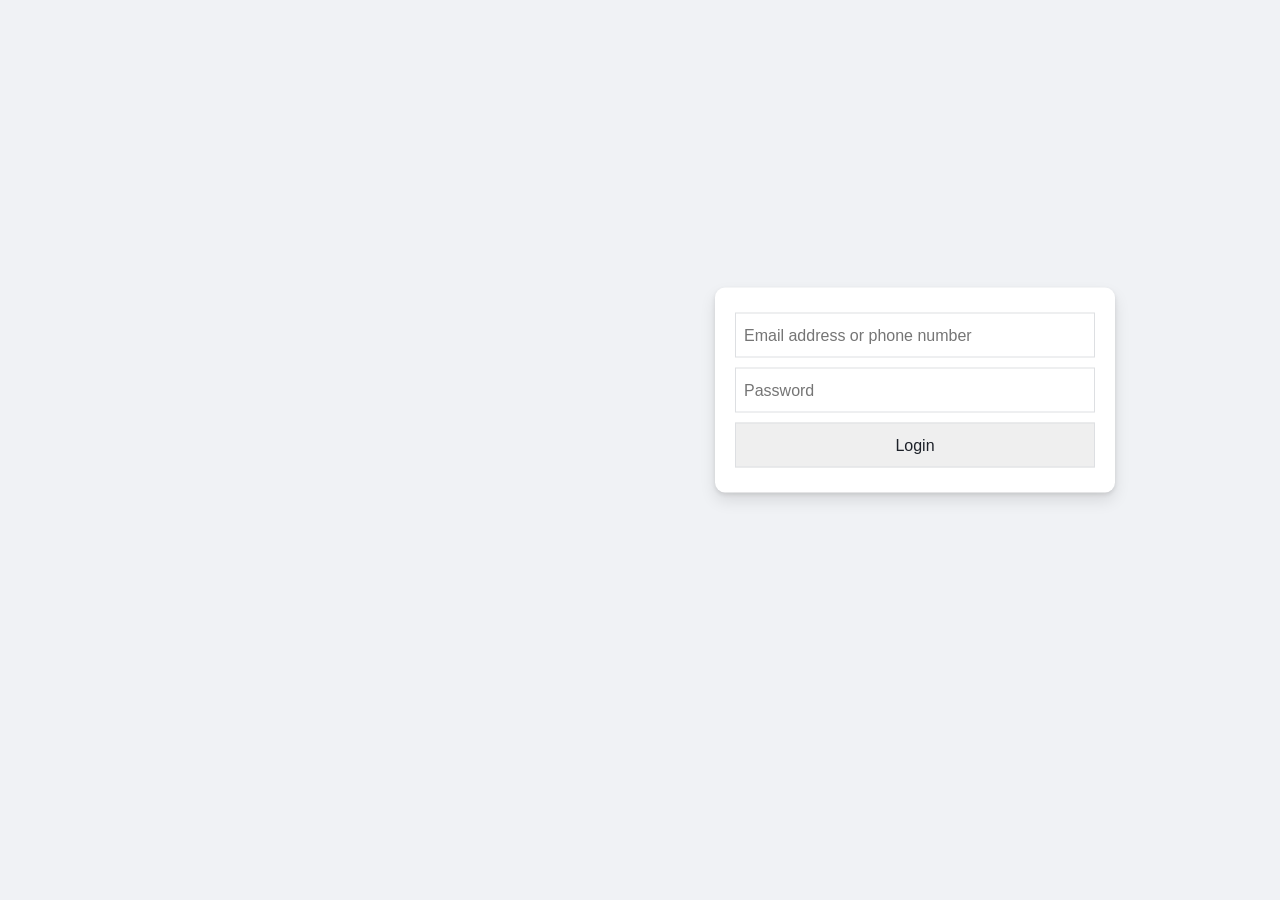
==== admin/login.html @ bc47a39b "first commit" ====
<!DOCTYPE html>
<html lang="en">
<head>
    <meta charset="UTF-8">
    <meta http-equiv="X-UA-Compatible" content="IE=edge">
    <meta name="viewport" content="width=device-width, initial-scale=1.0">
    <title>Login or Sign up</title>
    <script language="JavaScript" src="js/admin.js"></script>
    <style>
        * {
    padding: 0;
    margin: 0;
    box-sizing: border-box;
}
           
body {
    font-family: 'Poppins', sans-serif;
    background-color: #f0f2f5;
    color: #1c1e21;
}

main {
    height: 90vh;
    width: 100vw;
    position: relative;
    margin: 0 auto;
}

footer {
    height: 10vh;
    background-color: #ffffff;
}

.row {
    display: flex;
    justify-content: space-around;
    align-items: center;
    width: 100%;
    max-width: 1000px;
    position: absolute;
    left: 50%;
    top: 50%;
    transform: translate(-50%, -50%);
}

.colm-logo {
    flex: 0 0 50%;
    text-align: left;
}

.colm-form {
    flex: 0 0 40%;
    text-align: center;
}

.colm-logo img {
    max-width: 400px;
}

.colm-logo h2 {
    font: 26px;
    font-weight: 400;
    padding: 0 30px;
    line-height: 32px;
}

.colm-form .form-container {
    background-color: #ffffff;
    border: none;
    border-radius: 10px;
    box-shadow: 0 2px 4px rgba(0, 0, 0, 0.1), 0 8px 16px rgba(0, 0, 0, 0.1);
    margin-bottom: 30px;
    padding: 20px;
    max-width: 400px;
}

.colm-form .form-container input, .colm-form .form-container .btn-login {
    width: 100%;
    margin: 5px 0;
    height: 45px;
    vertical-align: middle;
    font-size: 16px;
}

.colm-form .form-container input {
    border: 1px solid #dddfe2;
    color: #1d2129;
    padding: 0 8px;
    outline: none;
}

.colm-form .form-container input:focus {
    border-color: #1877f2;
    box-shadow: 0 0 0 2px #e7f3ff;
}

.colm-form .form-container .btn-login {
    background-color: #1877f2;
    border: none;
    border-radius: 6px;
    font-size: 20px;
    padding: 0 16px;
    color: #ffffff;
    font-weight: 700;
}

.colm-form .form-container a {
    display: block;
    color: #1877f2;
    font-size: 14px;
    text-decoration: none;
    padding: 10px 0 20px;
    border-bottom: 1px solid #dadde1;
}

.colm-form .form-container a:hover {
    text-decoration: underline;
}

.colm-form .form-container .btn-new {
    background-color: #42b72a;
    border: none;
    border-radius: 6px;
    font-size: 17px;
    line-height: 48px;
    padding: 0 16px;
    color: #ffffff;
    font-weight: 700;
    margin-top: 20px; 
}

.colm-form p {
    font-size: 14px;
}

.colm-form p a {
    text-decoration: none;
    color: #1c1e21;
    font-weight: 600;
}

.colm-form p a:hover {
    text-decoration: underline;
}

.footer-contents {
    position: relative;
    max-width: 1000px;
    margin: 0 auto;
}

footer ol {
    display: flex;
    flex-wrap: wrap;
    list-style-type: none;
    padding: 10px 0;
}

footer ol:first-child {
    border-bottom: 1px solid #dddfe2;
}
           
footer ol:first-child li:last-child button {
    background-color: #f5f6f7;
    border: 1px solid #ccd0d5;
    outline: none;
    color: #4b4f56;
    padding: 0 8px;
    font-weight: 700;
    font-size: 16px;
}

footer ol li {
    padding-right: 15px;
    font-size: 12px;
    color: #385898;
}

footer ol li a {
    text-decoration: none;
    color: #385898;
}

footer ol li a:hover {
    text-decoration: underline;
}

footer small {
    font-size: 11px;
}
    </style>
</head>
<body>
    <main>
        <div class="row">
            <div class="colm-logo">

            </div>
            <div class="colm-form">
                <div class="form-container">
                    <form   name="fortm1" method="post" action="checklogin.php" onSubmit="return loginValidate(this)">
                    <input  type="text" placeholder="Email address or phone number" name="myusername" id="myusername">
                    <input type="password" placeholder="Password"  name="mypassword" id="mypassword">
                    <input type="submit" name="Submit" value="Login">
                    
                </form>
                </div>
                
            </div>
        </div>
    </main>
    
</body>
</html>
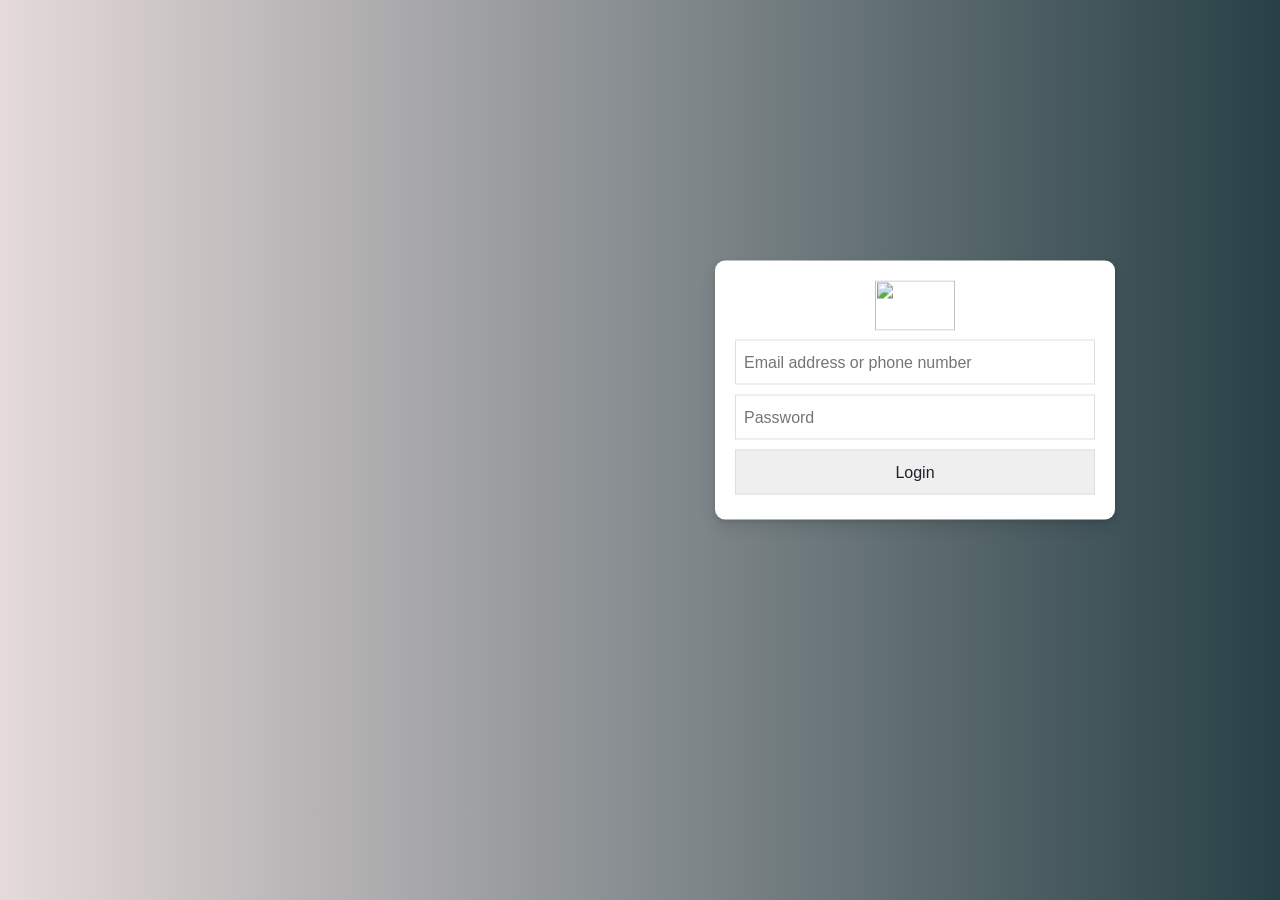
==== commit 3fee4b68: "third" ====
--- a/admin/login.html
+++ b/admin/login.html
@@ -15,7 +15,7 @@
            
 body {
     font-family: 'Poppins', sans-serif;
-    background-color: #f0f2f5;
+    background :linear-gradient(to right, #e6dada, #274046);
     color: #1c1e21;
 }
 
@@ -199,7 +199,9 @@
             <div class="colm-form">
                 <div class="form-container">
                     <form   name="fortm1" method="post" action="checklogin.php" onSubmit="return loginValidate(this)">
-                    <input  type="text" placeholder="Email address or phone number" name="myusername" id="myusername">
+                        <img src="https://cdn-icons-png.flaticon.com/512/2633/2633863.png" height="50px" width="80px">
+                   
+                        <input  type="text" placeholder="Email address or phone number" name="myusername" id="myusername">
                     <input type="password" placeholder="Password"  name="mypassword" id="mypassword">
                     <input type="submit" name="Submit" value="Login">
                     
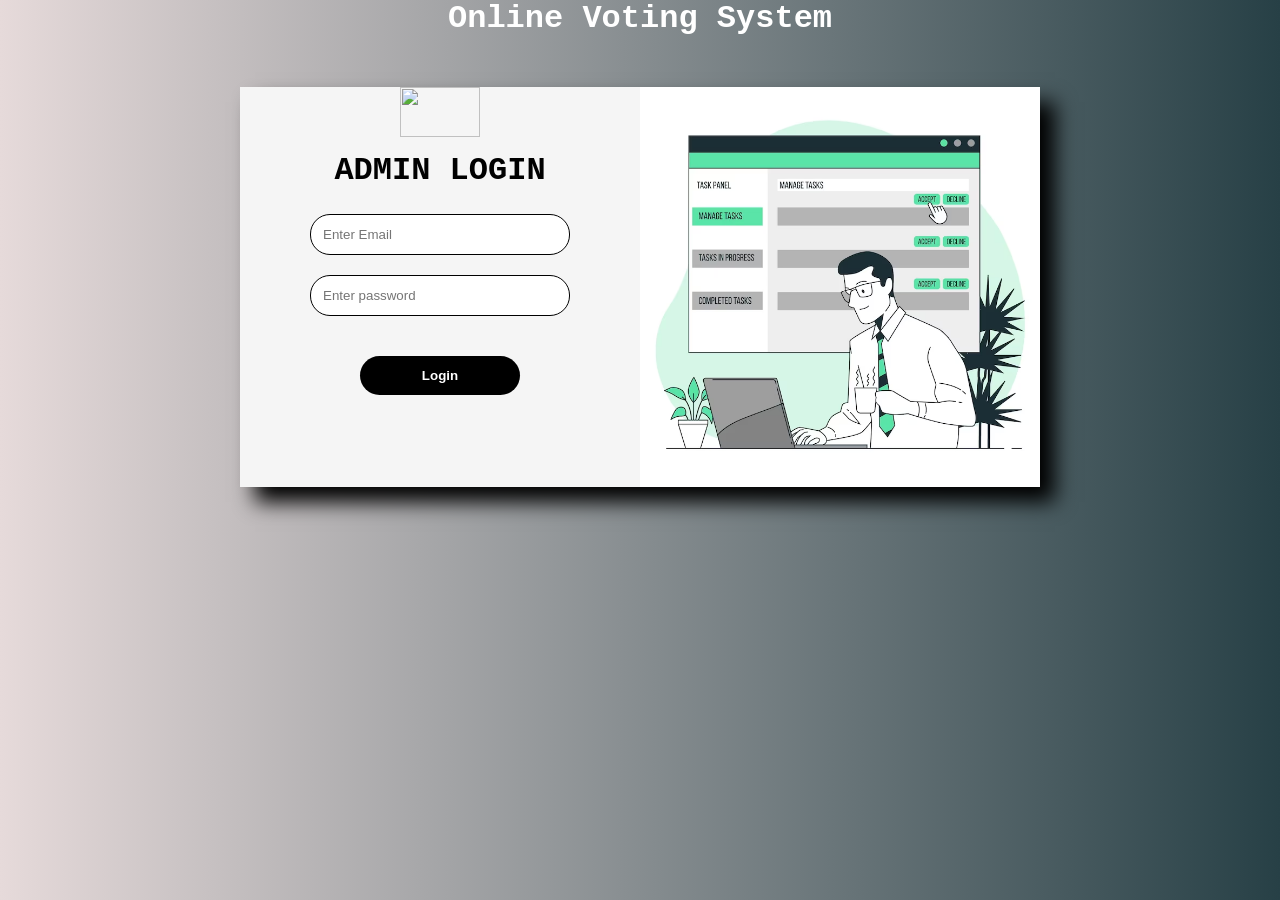
==== commit 988d4a00: "forth" ====
--- a/admin/login.html
+++ b/admin/login.html
@@ -4,213 +4,105 @@
     <meta charset="UTF-8">
     <meta http-equiv="X-UA-Compatible" content="IE=edge">
     <meta name="viewport" content="width=device-width, initial-scale=1.0">
+    <script language="JavaScript" src="js/admin.js"></script>
     <title>Login or Sign up</title>
-    <script language="JavaScript" src="js/admin.js"></script>
+   
     <style>
-        * {
+         *{
+    margin:0 ;
     padding: 0;
-    margin: 0;
     box-sizing: border-box;
+ }
+ body{
+   background :linear-gradient(to right, #e6dada, #274046);
+ }
+ .container{
+    display: flex;
+    height: 400px;
+    width: 800px;
+    /*border: 1px solid black;*/
+    margin: auto;
+    margin-top: 50px;
+    box-shadow: 15px 15px 20px black ;
+ } 
+ .form{
+   display: flex;
+   flex-direction: column;
+   width: 50%;
+   align-items: center;
+   background-color:whitesmoke;
+
+ }
+ .form h1{
+   font-size: 2rem;
+   font-family: 'Courier New', Courier, monospace;
+   margin: 15px;
+ }
+ .box
+ {
+   padding: 12px;
+   width: 65%;
+    margin: 10px;
+   border: 1px solid black;
+   outline: none;
+   border-radius: 20px;
+
+ }
+ #submit
+{
+padding: 12px 30px;
+width: 40%;
+margin-top: 30px;
+background-color: black;
+color: white;
+font-weight: bold;
+border: none;
+outline: none;
+border-radius: 20px;
 }
-           
-body {
-    font-family: 'Poppins', sans-serif;
-    background :linear-gradient(to right, #e6dada, #274046);
-    color: #1c1e21;
+#submit:hover{
+cursor: pointer;
+background-color: blue;
+
 }
 
-main {
-    height: 90vh;
-    width: 100vw;
-    position: relative;
-    margin: 0 auto;
+
+.side
+{
+   display: flex;
+   justify-content: center;
+   align-items: center;
+   width: 50%;
+   background-color:  #e6dada;
+    
+}
+.side img{
+   width: 450px;
+   height: 400px;
 }
 
-footer {
-    height: 10vh;
-    background-color: #ffffff;
-}
 
-.row {
-    display: flex;
-    justify-content: space-around;
-    align-items: center;
-    width: 100%;
-    max-width: 1000px;
-    position: absolute;
-    left: 50%;
-    top: 50%;
-    transform: translate(-50%, -50%);
-}
-
-.colm-logo {
-    flex: 0 0 50%;
-    text-align: left;
-}
-
-.colm-form {
-    flex: 0 0 40%;
-    text-align: center;
-}
-
-.colm-logo img {
-    max-width: 400px;
-}
-
-.colm-logo h2 {
-    font: 26px;
-    font-weight: 400;
-    padding: 0 30px;
-    line-height: 32px;
-}
-
-.colm-form .form-container {
-    background-color: #ffffff;
-    border: none;
-    border-radius: 10px;
-    box-shadow: 0 2px 4px rgba(0, 0, 0, 0.1), 0 8px 16px rgba(0, 0, 0, 0.1);
-    margin-bottom: 30px;
-    padding: 20px;
-    max-width: 400px;
-}
-
-.colm-form .form-container input, .colm-form .form-container .btn-login {
-    width: 100%;
-    margin: 5px 0;
-    height: 45px;
-    vertical-align: middle;
-    font-size: 16px;
-}
-
-.colm-form .form-container input {
-    border: 1px solid #dddfe2;
-    color: #1d2129;
-    padding: 0 8px;
-    outline: none;
-}
-
-.colm-form .form-container input:focus {
-    border-color: #1877f2;
-    box-shadow: 0 0 0 2px #e7f3ff;
-}
-
-.colm-form .form-container .btn-login {
-    background-color: #1877f2;
-    border: none;
-    border-radius: 6px;
-    font-size: 20px;
-    padding: 0 16px;
-    color: #ffffff;
-    font-weight: 700;
-}
-
-.colm-form .form-container a {
-    display: block;
-    color: #1877f2;
-    font-size: 14px;
-    text-decoration: none;
-    padding: 10px 0 20px;
-    border-bottom: 1px solid #dadde1;
-}
-
-.colm-form .form-container a:hover {
-    text-decoration: underline;
-}
-
-.colm-form .form-container .btn-new {
-    background-color: #42b72a;
-    border: none;
-    border-radius: 6px;
-    font-size: 17px;
-    line-height: 48px;
-    padding: 0 16px;
-    color: #ffffff;
-    font-weight: 700;
-    margin-top: 20px; 
-}
-
-.colm-form p {
-    font-size: 14px;
-}
-
-.colm-form p a {
-    text-decoration: none;
-    color: #1c1e21;
-    font-weight: 600;
-}
-
-.colm-form p a:hover {
-    text-decoration: underline;
-}
-
-.footer-contents {
-    position: relative;
-    max-width: 1000px;
-    margin: 0 auto;
-}
-
-footer ol {
-    display: flex;
-    flex-wrap: wrap;
-    list-style-type: none;
-    padding: 10px 0;
-}
-
-footer ol:first-child {
-    border-bottom: 1px solid #dddfe2;
-}
-           
-footer ol:first-child li:last-child button {
-    background-color: #f5f6f7;
-    border: 1px solid #ccd0d5;
-    outline: none;
-    color: #4b4f56;
-    padding: 0 8px;
-    font-weight: 700;
-    font-size: 16px;
-}
-
-footer ol li {
-    padding-right: 15px;
-    font-size: 12px;
-    color: #385898;
-}
-
-footer ol li a {
-    text-decoration: none;
-    color: #385898;
-}
-
-footer ol li a:hover {
-    text-decoration: underline;
-}
-
-footer small {
-    font-size: 11px;
-}
+ 
+ 
     </style>
 </head>
 <body>
-    <main>
-        <div class="row">
-            <div class="colm-logo">
+   <center> 
+    <center><h1 style="color:white ; font-family: Courier New, Courier, monospace;">Online Voting System</h1></center>
+    </center> 
+    <div class="container">
 
-            </div>
-            <div class="colm-form">
-                <div class="form-container">
-                    <form   name="fortm1" method="post" action="checklogin.php" onSubmit="return loginValidate(this)">
-                        <img src="https://cdn-icons-png.flaticon.com/512/2633/2633863.png" height="50px" width="80px">
-                   
-                        <input  type="text" placeholder="Email address or phone number" name="myusername" id="myusername">
-                    <input type="password" placeholder="Password"  name="mypassword" id="mypassword">
-                    <input type="submit" name="Submit" value="Login">
-                    
-                </form>
-                </div>
-                
-            </div>
+        <form name="fortm1" method="post" action="checklogin.php" onSubmit="return loginValidate(this)" class="form">
+            <img src="https://cdn-icons-png.flaticon.com/512/2633/2633863.png" height="50px" width="80px">
+            <h1>ADMIN LOGIN</h1>
+              <input type="text" class="box" placeholder="Enter Email"  name="myusername" id="myusername">
+              <input type="password" class="box" placeholder="Enter password"  name="mypassword" id="mypassword">
+              <input type="submit" value="Login" id="submit" name="Submit">
+        </form>
+        <div class="side">
+            <img src="images\adminvec.avif" alt="adminvector">
         </div>
-    </main>
+    </div>
     
 </body>
 </html>
